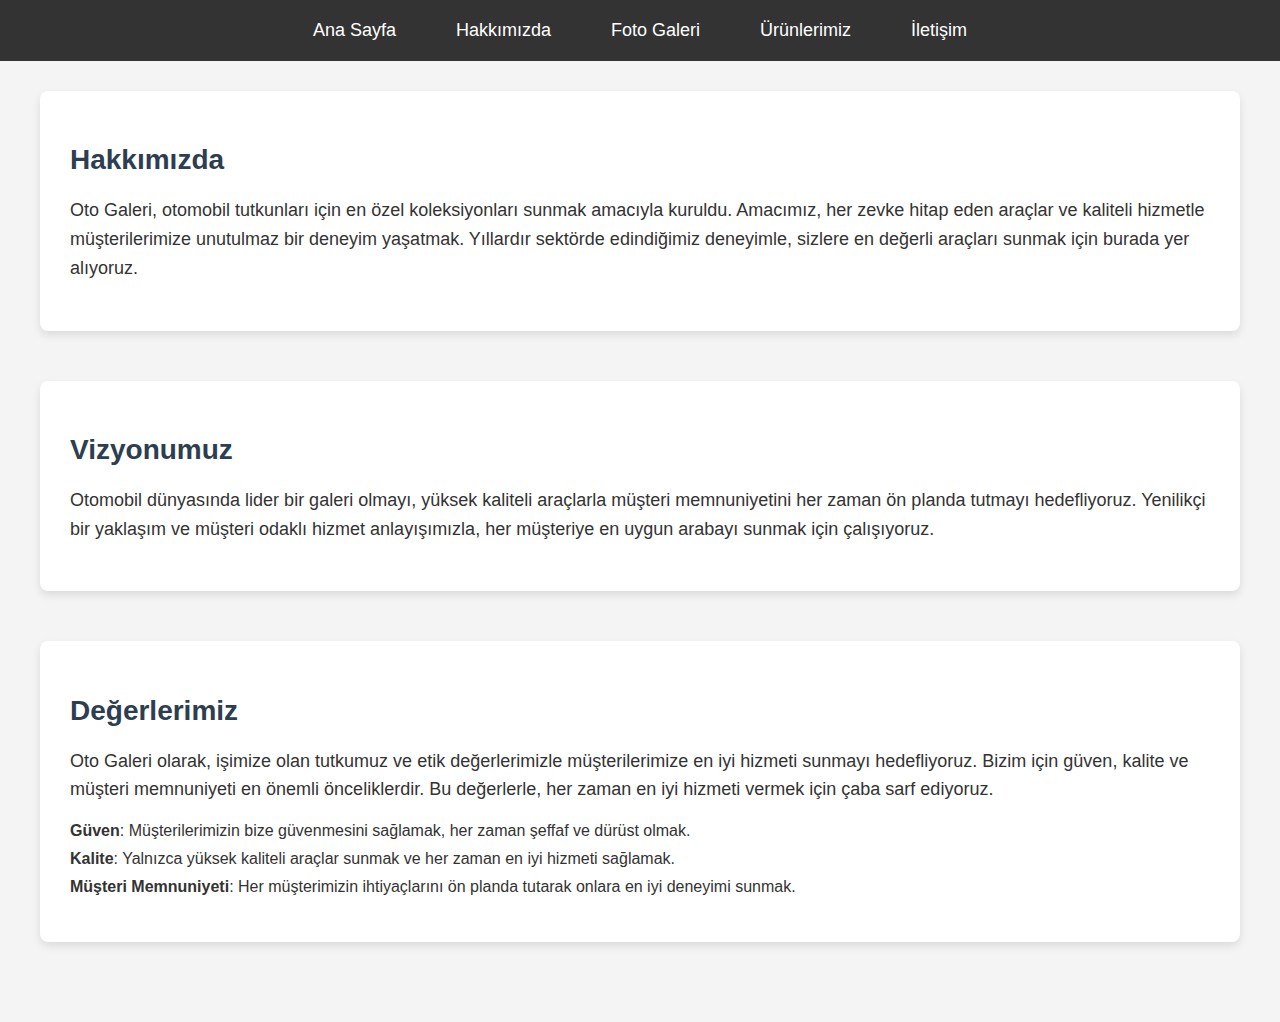
==== hakkimizda.html @ ce84f013 "Add files via upload" ====
<!DOCTYPE html>
<html lang="tr">
<head>
    <meta charset="UTF-8">
    <meta name="viewport" content="width=device-width, initial-scale=1.0">
    <title>Hakkımızda</title>
    <style>
        body {
            font-family: 'Segoe UI', Tahoma, Geneva, Verdana, sans-serif;
            background-color: #f4f4f4;
            color: #333;
            margin: 0;
            padding: 0;
        }
        nav {
            display: flex;
            justify-content: center;
            background-color: #333;
        }
        nav a {
            color: white;
            text-decoration: none;
            padding: 20px 30px;
            display: block;
            text-align: center;
            font-size: 18px;
            transition: background-color 0.3s;
        }

        nav a:hover {
            background-color: #555;
        }

        h1, h2 {
            color: #111;
        }

        h3 {
            color: #444;
        }

        .container {
            max-width: 1200px;
            margin: 0 auto;
            padding: 30px;
        }

        .section {
            margin-bottom: 50px;
        }

        .intro, .our-vision, .our-values {
            padding: 30px;
            background-color: #fff;
            border-radius: 8px;
            box-shadow: 0 4px 8px rgba(0, 0, 0, 0.1);
        }

        .intro h2, .our-vision h2, .our-values h2 {
            margin-bottom: 20px;
            font-size: 28px;
            color: #2c3e50;
        }

        .intro p, .our-vision p, .our-values p {
            font-size: 18px;
            line-height: 1.6;
        }

        .our-values ul {
            list-style: none;
            padding-left: 0;
        }

        .our-values li {
            font-size: 16px;
            margin-bottom: 10px;
        }
    </style>
</head>
<body>

    <nav>
        <a href="index.html">Ana Sayfa</a>
        <a href="hakkimizda.html">Hakkımızda</a>
        <a href="fotogaleri.html">Foto Galeri</a>
        <a href="urunlerimiz.html">Ürünlerimiz</a>
        <a href="iletisim.html">İletişim</a>
    </nav>


    <div class="container">

        <!-- Giriş -->
        <div class="section intro">
            <h2>Hakkımızda</h2>
            <p>Oto Galeri, otomobil tutkunları için en özel koleksiyonları sunmak amacıyla kuruldu. Amacımız, her zevke hitap eden araçlar ve kaliteli hizmetle müşterilerimize unutulmaz bir deneyim yaşatmak. Yıllardır sektörde edindiğimiz deneyimle, sizlere en değerli araçları sunmak için burada yer alıyoruz.</p>
        </div>

        <!-- Vizyon -->
        <div class="section our-vision">
            <h2>Vizyonumuz</h2>
            <p>Otomobil dünyasında lider bir galeri olmayı, yüksek kaliteli araçlarla müşteri memnuniyetini her zaman ön planda tutmayı hedefliyoruz. Yenilikçi bir yaklaşım ve müşteri odaklı hizmet anlayışımızla, her müşteriye en uygun arabayı sunmak için çalışıyoruz.</p>
        </div>

        <!-- Değerlerimiz -->
        <div class="section our-values">
            <h2>Değerlerimiz</h2>
            <p>Oto Galeri olarak, işimize olan tutkumuz ve etik değerlerimizle müşterilerimize en iyi hizmeti sunmayı hedefliyoruz. Bizim için güven, kalite ve müşteri memnuniyeti en önemli önceliklerdir. Bu değerlerle, her zaman en iyi hizmeti vermek için çaba sarf ediyoruz.</p>
            <ul>
                <li><strong>Güven</strong>: Müşterilerimizin bize güvenmesini sağlamak, her zaman şeffaf ve dürüst olmak.</li>
                <li><strong>Kalite</strong>: Yalnızca yüksek kaliteli araçlar sunmak ve her zaman en iyi hizmeti sağlamak.</li>
                <li><strong>Müşteri Memnuniyeti</strong>: Her müşterimizin ihtiyaçlarını ön planda tutarak onlara en iyi deneyimi sunmak.</li>
            </ul>
        </div>

    </div>

</body>
</html>
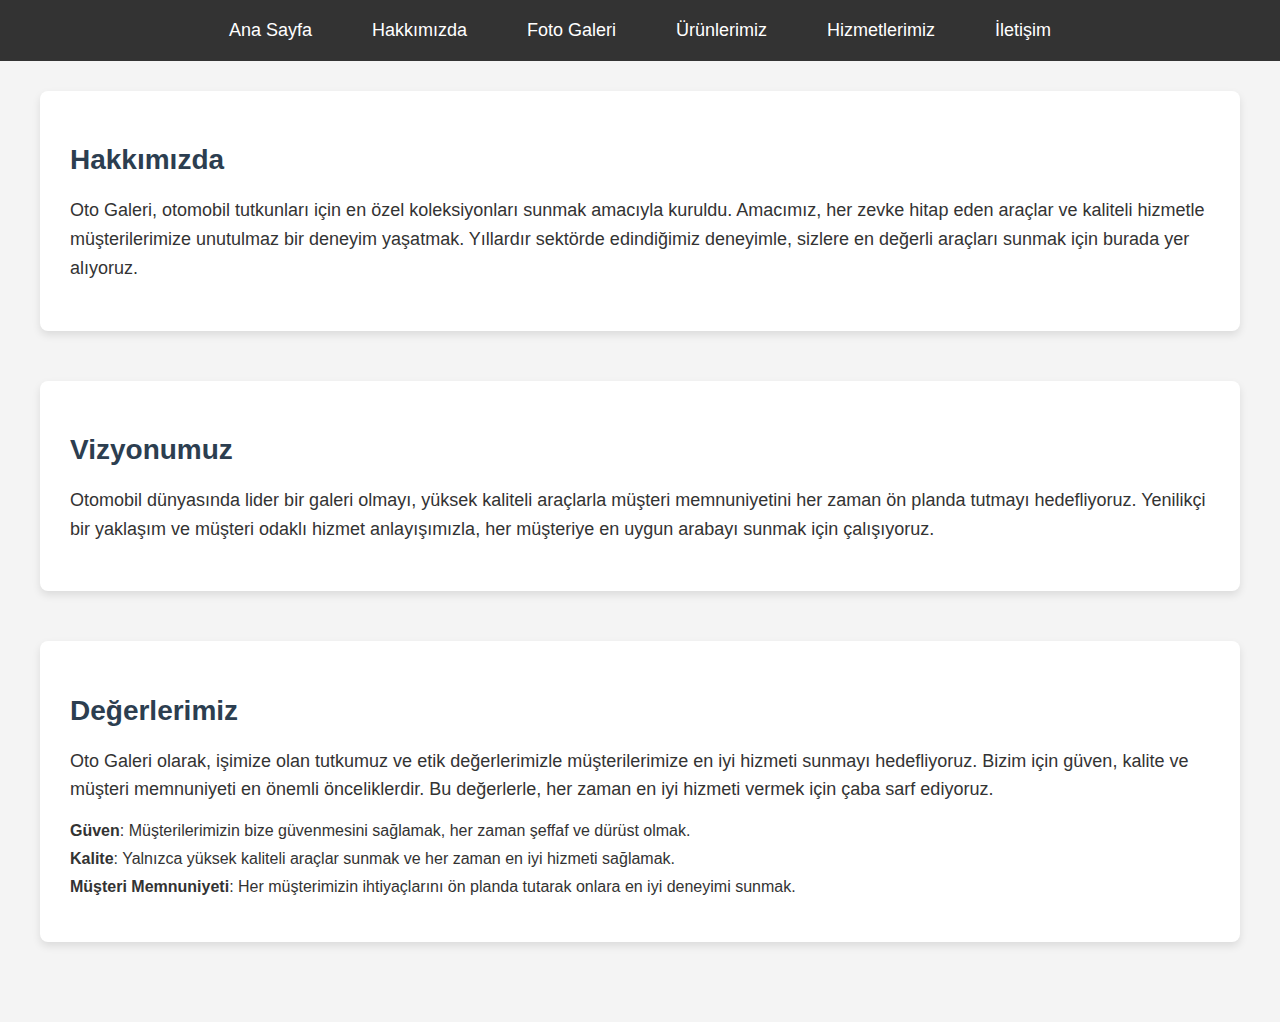
==== commit 1e849c20: "Add files via upload" ====
--- a/hakkimizda.html
+++ b/hakkimizda.html
@@ -85,6 +85,7 @@
         <a href="hakkimizda.html">Hakkımızda</a>
         <a href="fotogaleri.html">Foto Galeri</a>
         <a href="urunlerimiz.html">Ürünlerimiz</a>
+        <a href="hizmetlerimiz.html">Hizmetlerimiz</a>
         <a href="iletisim.html">İletişim</a>
     </nav>
 
